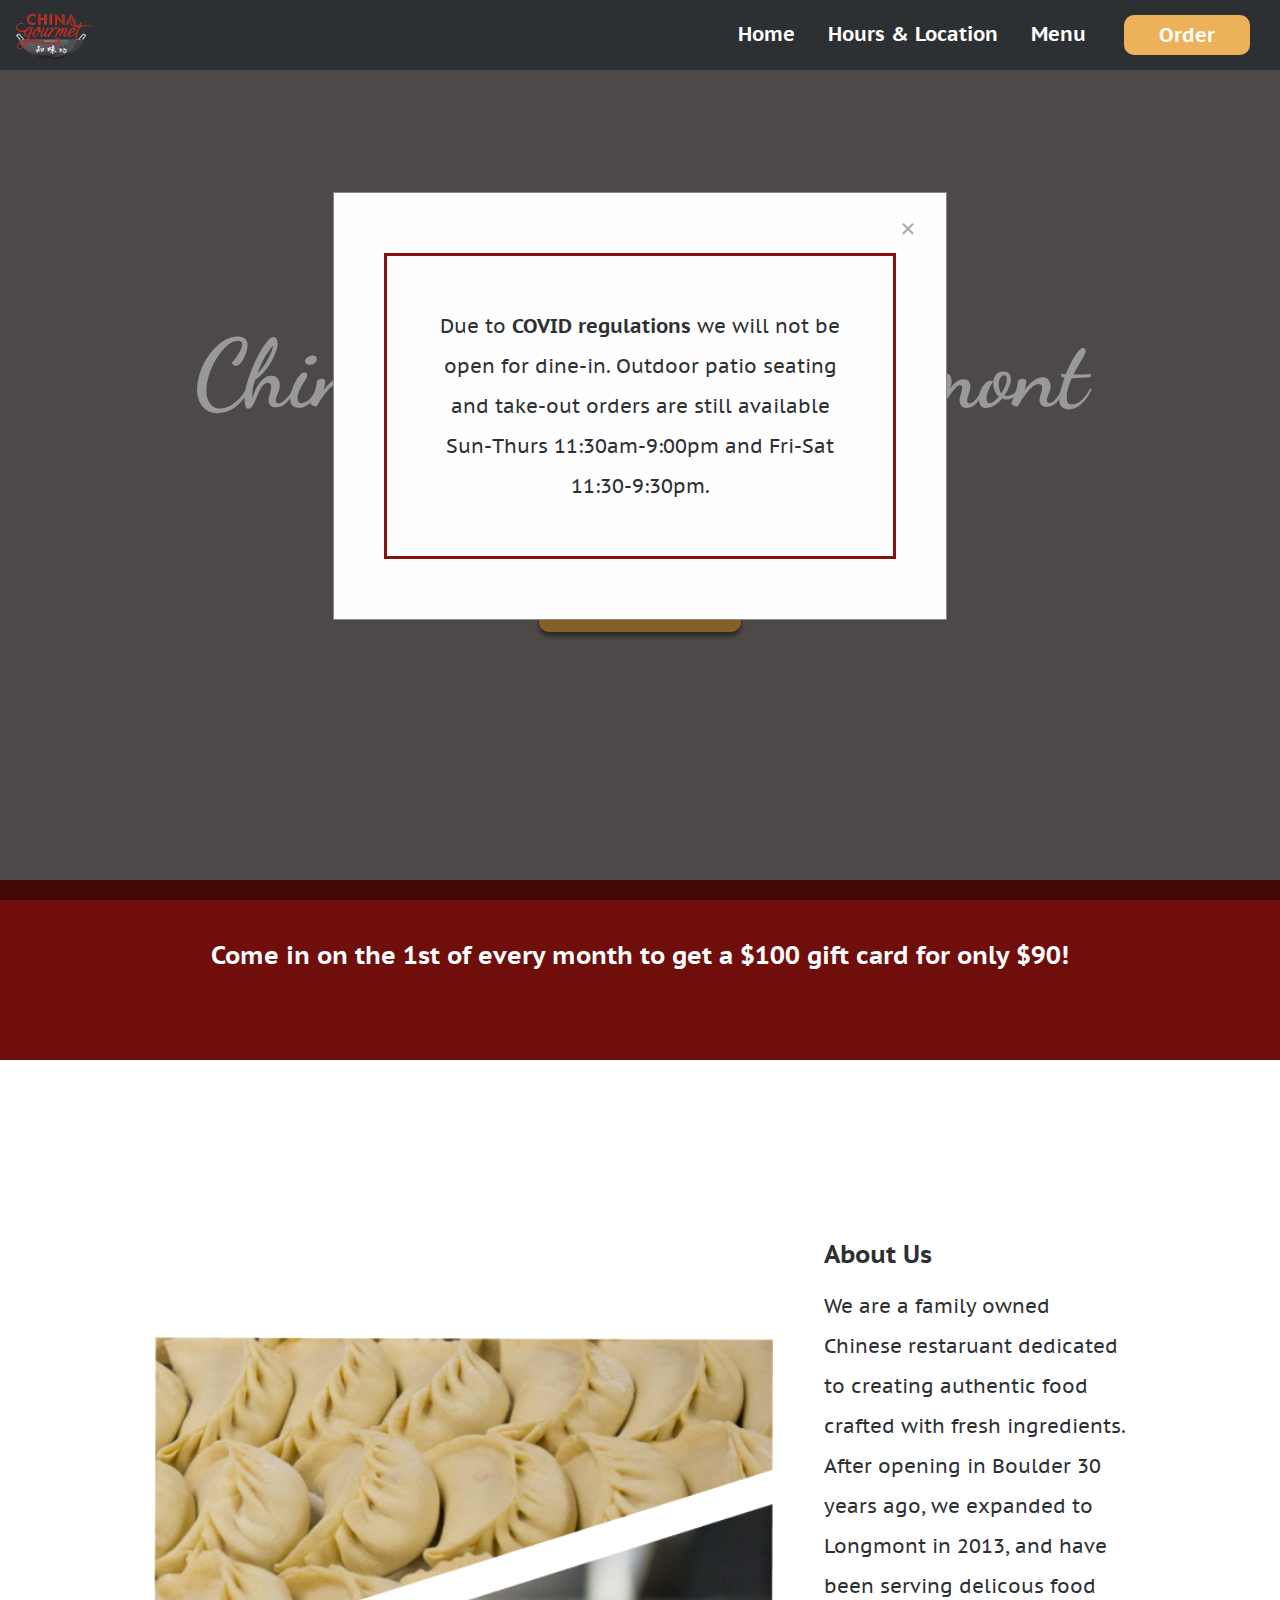
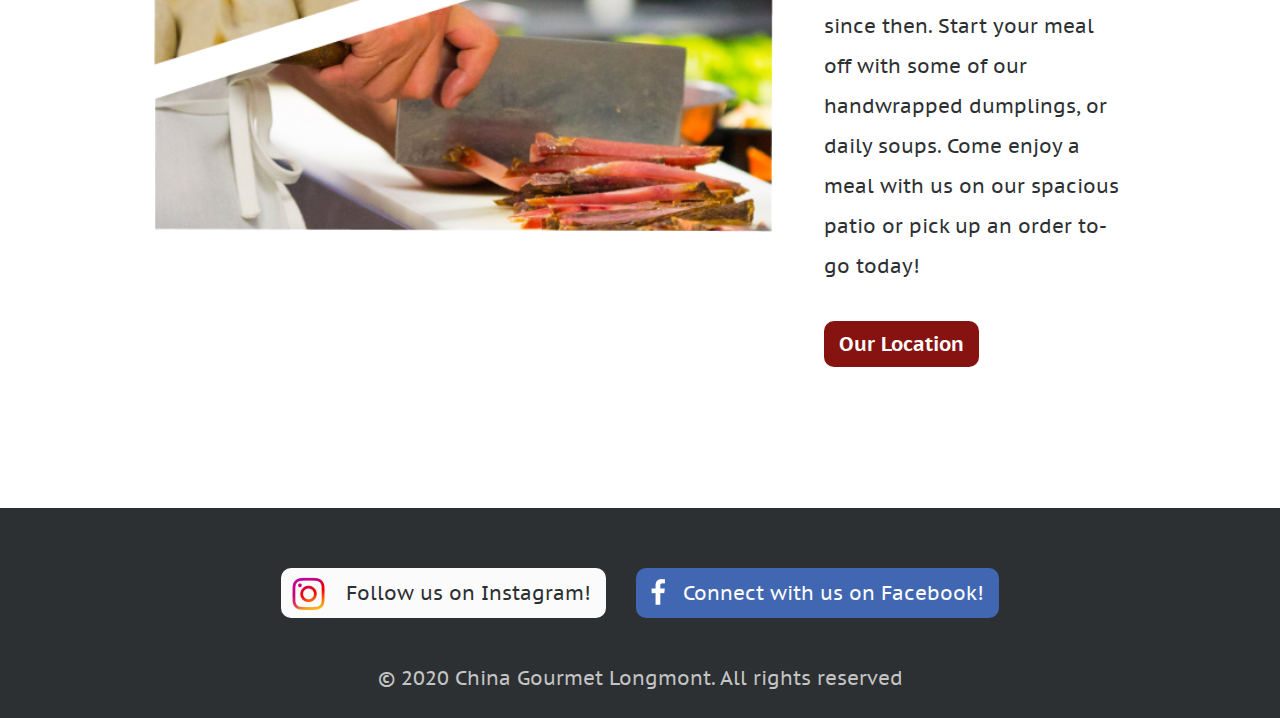
==== China-Gourmet-master/pages/home.html @ c3f0e588 "Add files via upload" ====
<!doctype html>
<html lang="en">
    <head>
        <link rel="stylesheet" href="../resources/css/style.css">
        <link href="https://fonts.googleapis.com/css?family=PT Sans Caption|Karla|Dancing Script" rel='stylesheet'>
        <meta name="viewport" content="width=device-width, initial-scale=1">
    </head>
  
    <body>
        <div id="covidModal" class="modal">
            <div class="modal-content">
              <span class="closeC">&times;</span>
              <p class='covid-text'>Due to <strong>COVID regulations</strong> we will not be open for dine-in. Outdoor patio seating and take-out orders are still available Sun-Thurs 11:30am-9:00pm and Fri-Sat 11:30-9:30pm.</p>
            </div>
        </div>
        <script src="../resources/scripts/home.js">
        </script>
        <!--<div class='mobile-popup'>
            <div class='brown-line'></div>
            <h3>Home</h3>
            <div class='brown-line'></div>
            <h3>Hours & Location</h3>
            <div class='brown-line'></div>
            <h3>Menu</h3>
            <div class='brown-line'></div>
            <h3>Order</h3>
            <div class='brown-line'></div>
        </div>-->
        <div class="topnav">
            <img class="logo" src="../resources/images/logo.png" alt="">
            <div class="topnav-right">
                <a href="../pages/home.html"><p>Home</p></a>
                <a href="../pages/hoursAndLocations.html"><p>Hours & Location</p></a>
                <a href="../pages/menu.html"><p>Menu</p></a>
                <button class="order" id="orderBtn">Order</button>
                <img class='mobile-nav' src='../resources/images/mobile-nav.png' alt='opens nav-menu'>
                <div id="myModal" class="modal">
                    <div class="modal-content">
                      <span class="close">&times;</span>
                      <div class='order-popup'>
                        <div class='delivery'>
                            <h3>Order for Delivery</h3>
                            <a class='grubhub' href="https://www.grubhub.com/restaurant/china-gourmet-longmont-1345-dry-creek-dr-longmont/2121092?chiri_restaurant-banner=1IIG3ZmbsSN7RGdQrIbnMf&utm_source=google&utm_medium=cpc&utm_campaign=Boulder%2C%2BCO%2B%7C%2BLongmont%2C%2BCO%2B%7C%2BRestaurants&utm_term=%2Bchina%20%2Bgourmet&utm_content=acct_id-4423755827%3Acamp_id-2051885998%3Aadgroup_id-99950826886%3Akwd-18533690191%3Acreative_id-460889791605%3Aext_id-%3Amatchtype_id-b%3Anetwork-g%3Adevice-c%3Aloc_interest-%3Aloc_physical-9028882&gclsrc=aw.ds&=undefined&gclid=CjwKCAiAxKv_BRBdEiwAyd40N63aHWg5v9_8B0DR3Axzz96r2ILgQI9JrAw6CPBCnj7IvBbOdRmzMhoCAv4QAvD_BwE"><img src='../resources/images/grubhub.png'></a>
                            <a class='ubereats' href="https://www.ubereats.com/denver/food-delivery/china-gourmet-longmont/zXyZj-_bRvuxD-I5OIiRfw"><img src='../resources/images/ubereats.png'></a>
                            <a class='doordash' href="https://www.doordash.com/store/china-gourmet-longmont-102562/en-US"><img src='../resources/images/doordash.png'></a>
                        </div>
                        <div class='pickup'>
                              <h3>Order for Pickup</h3>
                              <p>Call 303-776-6930 to place your pickup order today</p>
                              <a class='viewmenu' href="../pages/menu.ejs"><p>View Menu</p></a>
                        </div>
                      </div>
                    </div>
                </div>
                <script src="../resources/scripts/home.js"></script>
            </div>
        </div>
        <div class='darken'></div>
        <div class="carasoul">
                <a class="title">China Gourmet Longmont</a>
                <a class="blrb">Fresh Food. Authentic Taste</a>
                <button class="orderNow" id="orderNowBtn">Order Now</button>
                <div id="myModal2" class="modal">
                    <div class="modal-content">
                      <span class="close2">&times;</span>
                      <div class='order-popup'>
                        <div class='delivery'>
                            <h3>Order for Delivery</h3>
                            <a class='grubhub' href="https://www.grubhub.com/restaurant/china-gourmet-longmont-1345-dry-creek-dr-longmont/2121092?chiri_restaurant-banner=1IIG3ZmbsSN7RGdQrIbnMf&utm_source=google&utm_medium=cpc&utm_campaign=Boulder%2C%2BCO%2B%7C%2BLongmont%2C%2BCO%2B%7C%2BRestaurants&utm_term=%2Bchina%20%2Bgourmet&utm_content=acct_id-4423755827%3Acamp_id-2051885998%3Aadgroup_id-99950826886%3Akwd-18533690191%3Acreative_id-460889791605%3Aext_id-%3Amatchtype_id-b%3Anetwork-g%3Adevice-c%3Aloc_interest-%3Aloc_physical-9028882&gclsrc=aw.ds&=undefined&gclid=CjwKCAiAxKv_BRBdEiwAyd40N63aHWg5v9_8B0DR3Axzz96r2ILgQI9JrAw6CPBCnj7IvBbOdRmzMhoCAv4QAvD_BwE"><img src='../resources/images/grubhub.png'></a>
                            <a class='ubereats' href="https://www.ubereats.com/denver/food-delivery/china-gourmet-longmont/zXyZj-_bRvuxD-I5OIiRfw"><img src='../resources/images/ubereats.png'></a>
                            <a class='doordash' href="https://www.doordash.com/store/china-gourmet-longmont-102562/en-US"><img src='../resources/images/doordash.png'></a>
                        </div>
                        <div class='pickup'>
                              <h3>Order for Pickup</h3>
                              <p>Call 303-776-6930 to place your pickup order today</p>
                              <a class='viewmenu' href="../pages/menu.ejs"><p>View Menu</p></a>
                        </div>
                      </div>
                    </div>
                </div>
                <script src="../resources/scripts/home.js">
                </script>
        </div>
        <div class="giftcard">
            <p class='giftcard-text'>Come in on the 1st of every month to get a $100 gift card for only $90!</p>
        </div>
        <div class="about-section">
            <h3 class='mobile-about'>About Us</h3>
            <img class='about-image' src="../resources/images/dumpAndKnife.png">
            <div class='about-info'>
                <h3 class='screen-about'>About Us</h3>
                <p>We are a family owned Chinese restaruant dedicated to creating authentic food crafted with fresh ingredients. After opening in Boulder 30 years ago, we expanded to Longmont in 2013, and have been serving delicous food since then. Start your meal off with some of our handwrapped dumplings, or daily soups. Come enjoy a meal with us on our spacious patio or pick up an order to-go today!</p>
                <a class='locationBtn' class='Btn' href="../pages/hoursAndLocations.ejs">Our Location</a>
            </div>
        </div>  
        <div class='footer'>
            <div class='socials'>
                <a href="https://www.instagram.com/chinagourmetlongmont/" class='insta'>
                    <img class='insta-image' src='../resources/images/instagram.png' alt='instagram logo'>
                    <p>Follow us on Instagram!</p>
                </a>
                <a href="https://www.facebook.com/chinagourmetlongmont/" class='fb'>
                    <img class='fb-image' src='../resources/images/facebook.png' alt='facebook logo'>
                    <p>Connect with us on Facebook!</p>
                </a>
            </div>
            <p class='copyright'>© 2020 China Gourmet Longmont. All rights reserved</p> 
        </div>
    </body>
---- China-Gourmet-master/resources/css/style.css ----
/**********************/
/* HOURS AND LOCATION */
/**********************/

/*center everything*/
body{
    display:flex;
    flex-direction: column;
    align-items: center;
    margin: 0px 0px 0px 0px;
}

/*buttons*/
.insta, .fb{
    display:flex;
    flex-direction:row;
    border-radius: 10px;
    border: none;
    height: 50px;
    width:fit-content;
    text-decoration: none;
}
.fb-image, .insta-image{
    height:fit-content;
    padding:2px 15px 0px 5px;
}
.fb-image{
    padding-top:6px;
   }
.fb{
    background-color: #4267B2;
}
.fb p{
    color:#FFFFFF;
}
.insta{
    background-color:#FCFBFB;
}
.fb p,.insta p{
    transform: translateY(-150%);
    padding-right:15px;
    font-size: 20px;
}

/*info*/
.info{
    display:flex;
    flex-direction:row;
    justify-content: center;
    background-color: #F1E1C8;
    width:100%;
    padding-top:70px;
}
.hours, .location, .contact{
    padding: 5vh 5vw 8vh 0vw;
    transform: translateX(15%);
}
.info .insta{
    margin-bottom: 15px;
}

/*map*/
iframe{
    margin: 10vh 0vw 10vh 0vw;
    width: 80%;
}


/*footer*/
.footer{
    text-align:center;
    background-color: #2D3032;
    width:100%;
}
.copyright{
    color: #C4C4C4
}
.socials{
    display:flex;
    flex-direction: row;
    justify-content: center;
    padding: 60px 0px 20px 0px;
}
.footer .insta, .footer .fb{
    margin: 0px 15px 0px 15px;
}

/*mobile*/
@media (max-width:490px){
    #orderBtn2{
        display: none;
    }
    .info{
        background-color: white;
        flex-direction: column;
        align-items: center;
        text-align: center;
        line-height: initial;
        margin-top:20px;
    }
    .hours, .location, .contact{
        transform: translateX(0);
        padding:0px;
    }
    .info p{
        line-height:initial;
    }
    .contact-socials{
        display: flex;
        flex-direction: row;
        justify-content: center;
    }
    .contact-socials .fb{
        margin-left: 10px;
    }
    .contact-socials .insta{
        margin-right: 10px;
        background: #2D3032;
    }
    iframe{
        width: 90%;
    }
    .mobile-decor{
        display: flex;
        flex-direction: row;
        align-items: center;
        justify-content: center;
    }
    .brown-line{
        background-color: #D1BC99;
        width: 20vw;
        height: 1vh;
        margin: 0vh 5vw;
        border-radius: 3px;
    }
    

}





/***********************************************************************************************/
/***********************************************************************************************/




/******/
/*HOME*/
/******/
h3{
    font-family: "PT Sans Caption";
    font-size: 25px;
    line-height: 200%;
    color: #2D3032; 
    font-weight: bold;
}
p{
    font-family: "PT Sans Caption";
    font-size: 20px;
    line-height: 200%;
    color: #2D3032;
}


/*navbar*/
.topnav {
    display:flex;
    flex-direction: row;
    justify-content: space-between;
    width: 100%;
    height: 70px;
    background: #2D3032;
    position:fixed;
    z-index:6;
    align-items: center;
}

.logo{
    max-height: 60px;
    padding: 5px 10px 0px 0px;
}

.topnav p{
    float: left;
    padding: 15px 18px 18px 15px;
    text-decoration: none;
    font-family: PT Sans Caption;
    font-style: normal;
    font-weight: bold;
    font-size: 20px;
    line-height: 200%;
/* or 40px */
    text-align: center;
    color: #FFFFFF;
}

.topnav p:hover{
    color: grey;
}

.order{
    background: #EDB259;
    font-family: PT Sans Caption;
    padding: 0px 35px 0px 35px;
    border-radius: 10px;
    text-align: center;
    color: #FFFFFF;
    font-style: normal;
    font-weight: bold;
    font-size: 20px;
    line-height: 200%;
    text-decoration: none;
    border: none;
    margin-top: 36px;
    margin-right: 30px;
    margin-left: 20px;
    cursor: pointer;
}

/*landing page*/
.carasoul {
    width: 100%;
    background-image: url("../images/wok.png");
    height: 90vh;
    display: flex;
    flex-direction: column;
    justify-content: center;
    align-items: center;
    padding-top:70px;
}
.darken{
    height: 90vh;
    width: 100%;
    background: rgba(36, 25, 25, 0.58);
    position: absolute;
    margin-top: 70px;
    z-index: 0;
}

.title{
    font-family: Dancing Script;
    font-style: normal;
    font-weight: bold;
    font-size: 95.37px;
    line-height: 114px;
    color: #FFFFFF;
    z-index: 1;
    text-align: center;
}

.blrb{
    font-family: PT Sans Caption;
    font-style: normal;
    font-weight: bold;
    font-size: 31.25px;
    line-height: 40px;
    color: #FFFFFF;
    z-index: 1;
}

.orderNow{
    font-family: PT Sans Caption;
    font-style: normal;
    font-weight: bold;
    font-size: 31.25px;
    line-height: 40px;
    text-align: center;

    color: #FFFFFF;

    background: #DEA043;
    box-shadow: 0px 4px 4px rgba(0, 0, 0, 0.25), 0px 4px 4px rgba(0, 0, 0, 0.25);
    border-radius: 10px;

    text-decoration: none;
    border: none;
    cursor: pointer;
    z-index: 1;
}
#orderNowBtn, .title, .blrb{
    margin: 20px 0px 20px 0px;
}
#orderNowBtn{
    padding: 10px 20px 10px 20px;
    margin-top:40px;
}
#orderNowBtn:hover, #orderBtn:hover{
    color:grey;
}

/*giftcard banner*/
.giftcard{ 
    width: 100%;
    height: 20vh;
    background: #700E0B;
}
.giftcard-text{
    font-family: PT Sans Caption;
    font-style: normal;
    font-weight: bold;
    font-size: 25px;
    line-height: 2;
    color: #FFFFFF;
    opacity: 1;
    text-align: center;
    transform: translateY(100%);
    margin:0;
}

/*about info*/
.about-section{
    display: flex;
    flex-direction: row;
    justify-content: center;
    align-items: center;
    padding: 16vh 10vw 16vh 10vw;
}
.about-info, .about-image{
    margin: 0vw 2vw 0vh 2vw;
}
.about-info{
    font-size: 1.66rem;
}
.about-image{
    height:55vh;
}
.about-info p{
    transform: translateY(-3%);
}
.locationBtn{
    text-decoration: none;
    font-family: PT Sans Caption;
    font-style: normal;
    font-weight: bold;
    font-size: 20px;
    line-height: 2;
    text-align: center;
    color: #FFFFFF;
    cursor: pointer;
    background-color: #871310;
    border-radius: 10px;
    padding: 10px 15px 10px 15px;
    margin-top: 10px;
}
.mobile-about, .mobile-nav{
    display: none;
}






/***********************************************************************************************/
/***********************************************************************************************/


/***********/
/* Pop ups */
/***********/
.modal {
    display: none;
    position: fixed;
    z-index: 7;
    left: 0;
    top: 0;
    width: 100%;
    height: 100%;
    overflow: auto;
    background-color: rgb(0,0,0);
    background-color: rgba(0,0,0,0.4);
    z-index: 3;
 }

.modal-content {
    background-color: #fefefe;
    margin: 15% auto;
    padding: 40px 50px;
    border: 1px solid #888;
    width: 40%;
}

#myModal1 .modal-content{
    width:700px;
    padding-right:15px;
}
.order-popup{
    display: flex;
    flex-direction: row;
    justify-content: space-between;
    padding: 10px 20px;
    align-items:flex-start;
}

.pickup h3, .pickup p{
    color: #2D3032;
    padding: 0px 0px 10px 0px;
}
.pickup p{
    margin-top:0px;
}

.pickup p:hover{
    color: #2D3032;
}

a.grubhub, a.ubereats, a.doordash{
    margin: 5px 0px;
}
a.viewmenu{
    background: #871310;
    border-radius: 10px;
    padding: 0px 5px 0px 15px;
    width:120px;
    margin-left:45px;
}
a.viewmenu p{
    color:white;
    padding:0;
    margin:0;
}
a.viewmenu p:hover{
    color:grey;
}
.pickup, .delivery{
    display:flex;
    flex-direction: column;
    justify-content: center;
    padding:0px 40px;
    padding-bottom:20px;
    text-align: center;
}
.pickup{
    margin: 0px 0px 30px 20px;
}
.delivery{
    padding-right: 60px;
    padding-left:25px;
    border-right: 3px solid #2D3032;
}
.covid-text{
    border: 3px solid #871310;
    padding: 50px;
    text-align: center;
}

.close {
    color: #aaa;
    float: right;
    font-size: 28px;
    font-weight: bold;
    transform: translate(-20px, -20px);

}
  
.close:hover,
.close:focus {
    color: black;
    text-decoration: none;
    cursor: pointer;
}

.close2 {
    color: #aaa;
    float: right;
    font-size: 28px;
    font-weight: bold;
    transform: translate(20px, -20px);
}
  
.close2:hover,
.close2:focus {
    color: black;
    text-decoration: none;
    cursor: pointer;
}

.closeC {
    color: #aaa;
    float: right;
    font-size: 28px;
    font-weight: bold;
    transform: translate(20px, -20px);
}
  
.closeC:hover,
.closeC:focus {
    color: black;
    text-decoration: none;
    cursor: pointer;
}





/***********************************************************************************************/
/***********************************************************************************************/








/*********/
/* MENU */
/********/

/*background*/
.brown-rectangle{
    background-color: #F1E1C8;
    width: 100%;
    height: 50vh;
    position: absolute;
    z-index: -1;
}
.brown-triangle{
    width: 0;
    height: 0;
    border-top: 50vh solid transparent;
    border-right: 100vw solid #F1E1C8;
    border-bottom: 50vh solid transparent;
    position:absolute;
    z-index: -1;
}

/*glider*/
.glider-container{
    height: 70%;
    width:70%;
    border:5px solid #871310;
    border-radius:10px;
    margin: 400px 50px 250px 50px;
}
.glider img{
    border-right: 3px solid #2D3032;
}
.glider img:last-child{
    border: 0;
}

/*buttons*/
button.glider-prev, button.glider-next{
    display: flex;
    flex-direction: row;
    justify-content: space-around;
    align-items: center;
    background-color: #871310;
    border-radius: 10px;
    color:#FFFFFF;
    padding: 0px 15px;
    margin-top: 20vh;
    transform: translateY(50vh);

}
.glider-prev p, .glider-next p{
    color:#FFFFFF;
    padding:0px 10px;
}
.glider-prev p:hover, .glider-next p:hover{
    color:grey;
}
.dropbtn{
    background: #871310;
    color: white;
    padding: 16px;
    font-size: 25px;
    font-family: "PT Sans Caption";
    font-weight: bold;
    border: 5px solid black;
    cursor: pointer;
    width: 14vw;
    border-radius: 10px;
    display: flex;
    flex-direction: row;
    justify-content: center;
    align-items: center;
}

.fa-chevron-down{
    padding-left:10px;
}

.dropbtn:hover{
    color:grey;
}

.dropdown{
    text-align: center;
    position: absolute;
    top: 20%;
    z-index: 3;
}




/*Mobile Home*/

@media (max-width:490px){
    p{
        font-size:16px;
    }
    h3{
        font-size: 20px;
    }
   .topnav p, #orderBtn{
       display:none;
   }
   .about-section{
    flex-wrap: wrap;
    text-align: center;
   }
   .about-image{
       width:90%;
       height:50%;
   }
   .title{
       font-size:48.83px;
       line-height: 1.2;
       text-align: center;
   }
   .blrb, #orderNowBtn{
       font-size: 20px;
   }
   .giftcard-text{
       font-size: 16px;
       transform:translateY(10%);
       line-height: 2;
       padding: 0px 28px;
   }
   .about-info p{
       text-align: left;
       padding:2.5vh;
   }
   .locationBtn{
       font-size: 16px;
   }
   .mobile-about, .mobile-nav{
       display: block;
   }
   .screen-about{
       display:none;
   }
   .about-section{
       padding-top:0.5vh;
   }
   .fb p, .insta p{
       display:none;
   }
   .fb{
    padding: 3px 4px 2px 5px;
   }
   .insta-image{
       padding: 0px;
   }
   .insta{
       padding: 2px 5px;
   }
   .socials{
       padding: 40px 0px 15px 0px;
   }
   .topnav{
       align-items: center;
   }
   .mobile-nav{
       transform: translateX(-20px)
   }
   .modal-content{
       width:50%;
       margin:20% auto;
   }
   .covid-text{
       border-right:none;
       border-left:none;
       padding:15px 0px;
   }
   .mobile-popup{
       background-color: #2D3032;
        height: 100%;
        width:100%;
        position:absolute;
        top:0px;
        left:0px;
   }
   .pickup h3, .delivery h3 {
       display: block;
       font-size: 20px;
       width:200px;
       margin: 20px 0px 5px 0px;
   } 
    .viewmenu, .pickup p{
       display: block;
       font-size: 16px;
   }

   a.viewmenu{
       margin:0;
       width: 95px;
   }
    .order-popup{
       flex-direction: column;
       align-items: center;
       width:60%;
   }
    .delivery, .pickup{
        border-right:none;
        padding:0;
        align-items: center;
        margin:0;
    }    
    #myModal1 .modal-content{
        width:60%;
        padding: 10px 0px 20px 50px;
    }
    a.grubhub img, a.ubereats img, a.doordash img{
        width:90%;
    }
    .close{
        padding-top:20px;
    }
}

/*mobile menu*/
@media (max-width:490px){
    .glider-container{
        border: 2px solid #871310;
        margin-top: 30vh;
        margin-bottom: 30vh;
        width:90%
    }
    .dropbtn{
        border: 2px solid black;
        font-size: 16px;
        width:35vw;
        height:5vh;
        margin-top:-2vh;
    }
    button.glider-prev, button.glider-next{
        transform: translateY(50vh) scale(.7);
    }
}
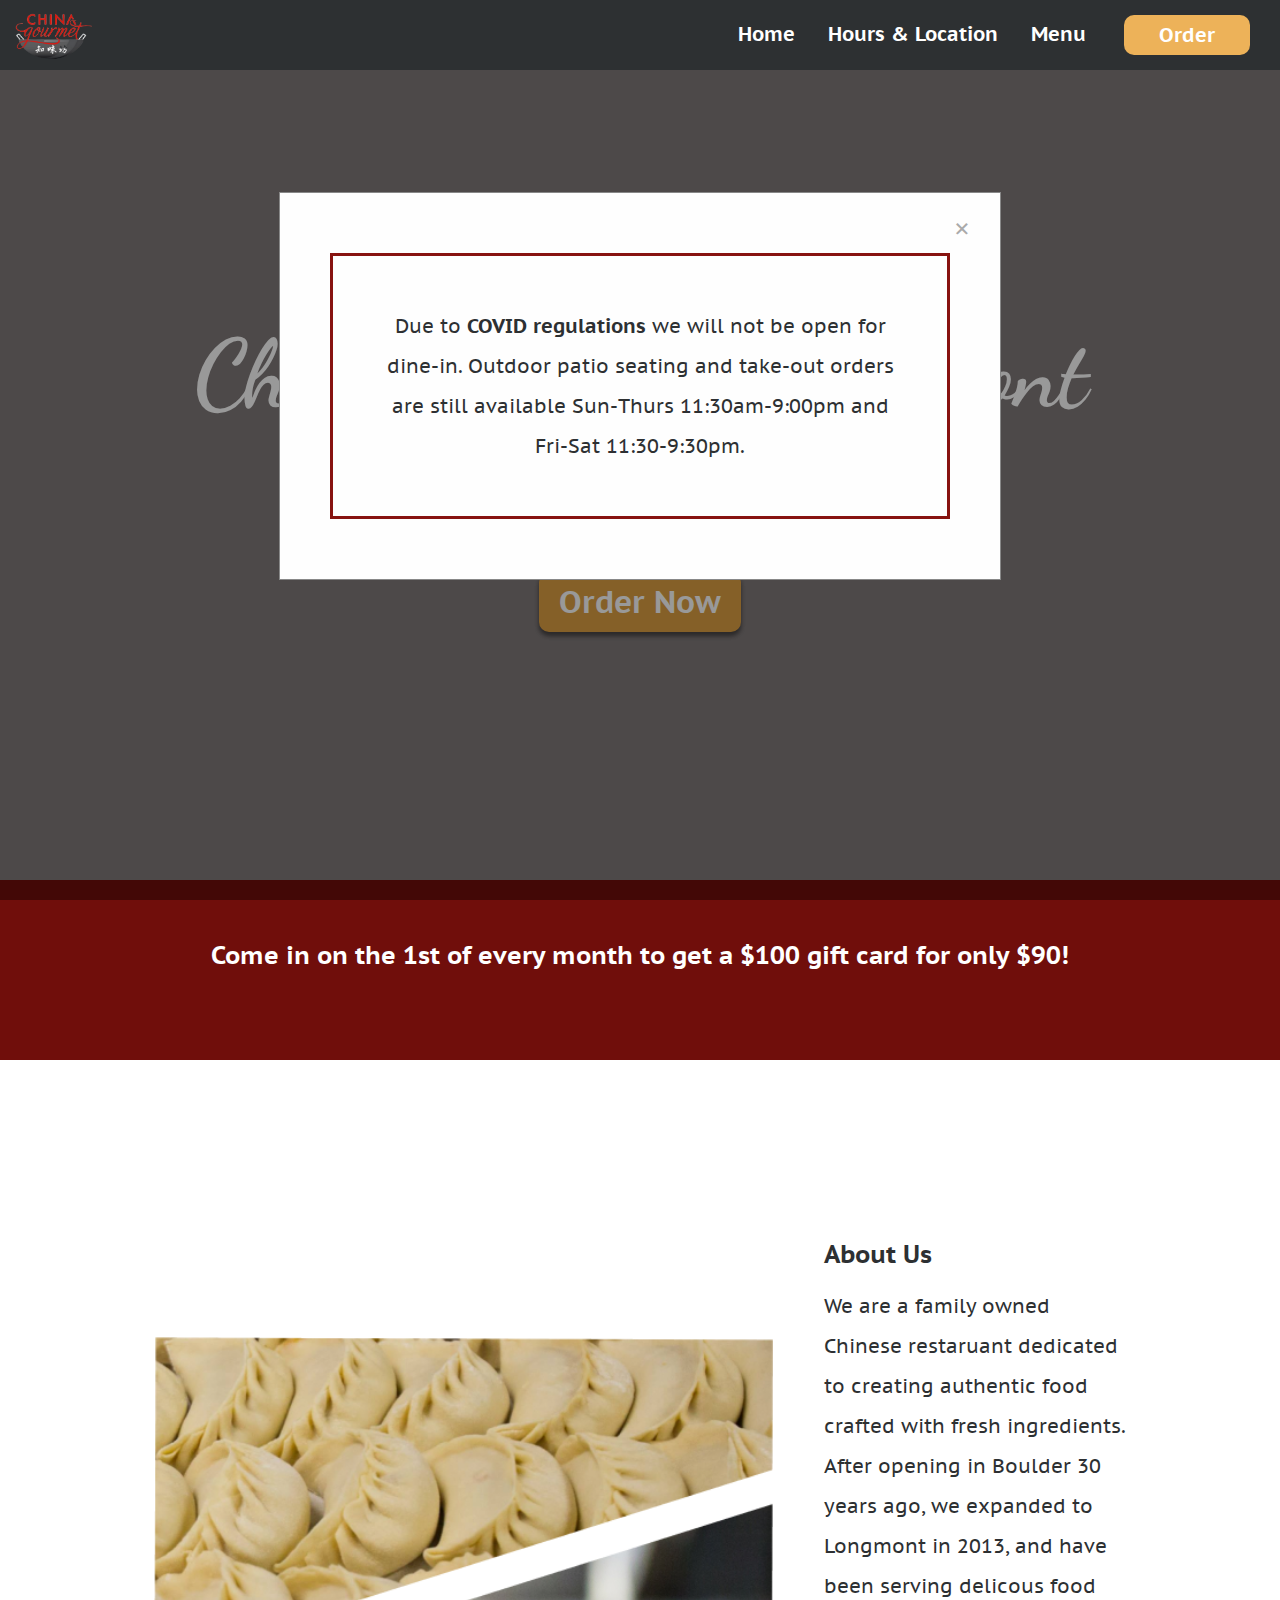
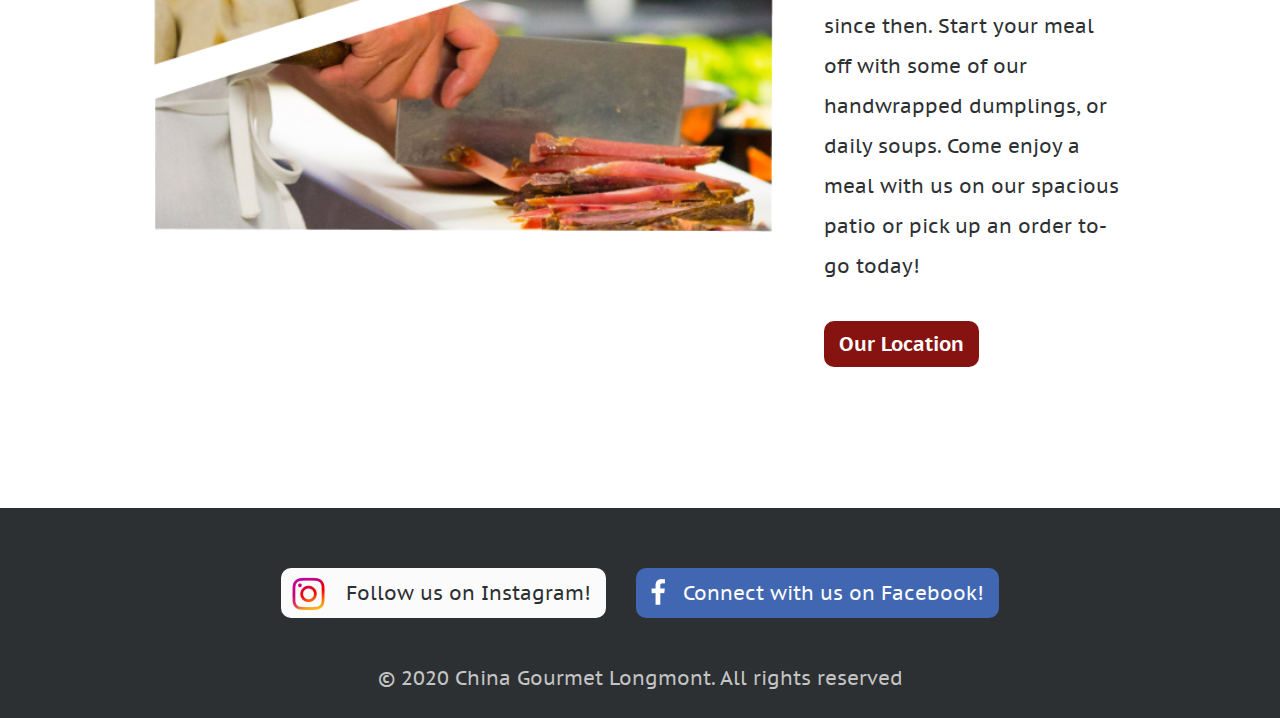
==== commit 82108d4c: "Final commit" ====
--- a/China-Gourmet-master/pages/home.html
+++ b/China-Gourmet-master/pages/home.html
@@ -33,7 +33,7 @@
                 <a href="../pages/hoursAndLocations.html"><p>Hours & Location</p></a>
                 <a href="../pages/menu.html"><p>Menu</p></a>
                 <button class="order" id="orderBtn">Order</button>
-                <img class='mobile-nav' src='../resources/images/mobile-nav.png' alt='opens nav-menu'>
+                <img class='mobile-nav' src='../resources/images/mobile-nav.png' alt='opens nav-menu' id="mobileBtn">
                 <div id="myModal" class="modal">
                     <div class="modal-content">
                       <span class="close">&times;</span>
@@ -47,7 +47,7 @@
                         <div class='pickup'>
                               <h3>Order for Pickup</h3>
                               <p>Call 303-776-6930 to place your pickup order today</p>
-                              <a class='viewmenu' href="../pages/menu.ejs"><p>View Menu</p></a>
+                              <a class='viewmenu' href="../pages/menu.html"><p>View Menu</p></a>
                         </div>
                       </div>
                     </div>
@@ -55,29 +55,22 @@
                 <script src="../resources/scripts/home.js"></script>
             </div>
         </div>
+
+        <div id="mobileModal" class="mobile-navbar">
+            <span class="closeM">&times;</span>
+            <div class='text-wrapper'>
+                <a href="../pages/home.html"><p class='top-border'>Home</p></a>
+                <a href="../pages/hoursAndLocations.html"><p>Hours & Location</p></a>
+                <a href="../pages/menu.html"><p>Menu</p></a>
+                <a id="orderBtnM"><p>Order</p></button>
+            </div>
+        </div>
+
         <div class='darken'></div>
         <div class="carasoul">
                 <a class="title">China Gourmet Longmont</a>
                 <a class="blrb">Fresh Food. Authentic Taste</a>
                 <button class="orderNow" id="orderNowBtn">Order Now</button>
-                <div id="myModal2" class="modal">
-                    <div class="modal-content">
-                      <span class="close2">&times;</span>
-                      <div class='order-popup'>
-                        <div class='delivery'>
-                            <h3>Order for Delivery</h3>
-                            <a class='grubhub' href="https://www.grubhub.com/restaurant/china-gourmet-longmont-1345-dry-creek-dr-longmont/2121092?chiri_restaurant-banner=1IIG3ZmbsSN7RGdQrIbnMf&utm_source=google&utm_medium=cpc&utm_campaign=Boulder%2C%2BCO%2B%7C%2BLongmont%2C%2BCO%2B%7C%2BRestaurants&utm_term=%2Bchina%20%2Bgourmet&utm_content=acct_id-4423755827%3Acamp_id-2051885998%3Aadgroup_id-99950826886%3Akwd-18533690191%3Acreative_id-460889791605%3Aext_id-%3Amatchtype_id-b%3Anetwork-g%3Adevice-c%3Aloc_interest-%3Aloc_physical-9028882&gclsrc=aw.ds&=undefined&gclid=CjwKCAiAxKv_BRBdEiwAyd40N63aHWg5v9_8B0DR3Axzz96r2ILgQI9JrAw6CPBCnj7IvBbOdRmzMhoCAv4QAvD_BwE"><img src='../resources/images/grubhub.png'></a>
-                            <a class='ubereats' href="https://www.ubereats.com/denver/food-delivery/china-gourmet-longmont/zXyZj-_bRvuxD-I5OIiRfw"><img src='../resources/images/ubereats.png'></a>
-                            <a class='doordash' href="https://www.doordash.com/store/china-gourmet-longmont-102562/en-US"><img src='../resources/images/doordash.png'></a>
-                        </div>
-                        <div class='pickup'>
-                              <h3>Order for Pickup</h3>
-                              <p>Call 303-776-6930 to place your pickup order today</p>
-                              <a class='viewmenu' href="../pages/menu.ejs"><p>View Menu</p></a>
-                        </div>
-                      </div>
-                    </div>
-                </div>
                 <script src="../resources/scripts/home.js">
                 </script>
         </div>
@@ -90,7 +83,7 @@
             <div class='about-info'>
                 <h3 class='screen-about'>About Us</h3>
                 <p>We are a family owned Chinese restaruant dedicated to creating authentic food crafted with fresh ingredients. After opening in Boulder 30 years ago, we expanded to Longmont in 2013, and have been serving delicous food since then. Start your meal off with some of our handwrapped dumplings, or daily soups. Come enjoy a meal with us on our spacious patio or pick up an order to-go today!</p>
-                <a class='locationBtn' class='Btn' href="../pages/hoursAndLocations.ejs">Our Location</a>
+                <a class='locationBtn' class='Btn' href="../pages/hoursAndLocations.html">Our Location</a>
             </div>
         </div>  
         <div class='footer'>
--- a/China-Gourmet-master/resources/css/style.css
+++ b/China-Gourmet-master/resources/css/style.css
@@ -62,7 +62,6 @@
 /*map*/
 iframe{
     margin: 10vh 0vw 10vh 0vw;
-    width: 80%;
 }
 
 
@@ -118,7 +117,7 @@
         background: #2D3032;
     }
     iframe{
-        width: 90%;
+        width: 100%;
     }
     .mobile-decor{
         display: flex;
@@ -238,6 +237,7 @@
     position: absolute;
     margin-top: 70px;
     z-index: 0;
+    left: 0%;
 }
 
 .title{
@@ -380,7 +380,7 @@
     margin: 15% auto;
     padding: 40px 50px;
     border: 1px solid #888;
-    width: 40%;
+    width: 620px;
 }
 
 #myModal1 .modal-content{
@@ -391,8 +391,9 @@
     display: flex;
     flex-direction: row;
     justify-content: space-between;
-    padding: 10px 20px;
     align-items:flex-start;
+    transform: translate(10px, 20px);
+
 }
 
 .pickup h3, .pickup p{
@@ -416,6 +417,7 @@
     padding: 0px 5px 0px 15px;
     width:120px;
     margin-left:45px;
+    transform: translateX(-20px);
 }
 a.viewmenu p{
     color:white;
@@ -452,7 +454,7 @@
     float: right;
     font-size: 28px;
     font-weight: bold;
-    transform: translate(-20px, -20px);
+    transform: translate(0px, -20px);
 
 }
   
@@ -491,6 +493,52 @@
     color: black;
     text-decoration: none;
     cursor: pointer;
+}
+.closeM {
+    color: #aaa;
+    float: right;
+    font-size: 28px;
+    font-weight: bold;
+}
+.closeM:hover,
+.closeM:focus {
+    color: black;
+    text-decoration: none;
+    cursor: pointer;
+}
+
+.mobile-navbar{
+    display:none;
+    z-index: 7;
+    width: 100%;
+    height: 100%;
+    position: absolute;
+    background: #2D3032;
+    text-align: center;
+}
+.mobile-navbar p{
+    color: white;
+    font-size: 20px;
+    font-weight: bold;
+    border-bottom: 2px solid #D1BC99;
+    margin:0 auto;
+    padding: 10px;
+    width:60vw;
+}
+.mobile-navbar a{
+    text-decoration:none;
+}
+.text-wrapper{
+    position: absolute;
+    top: 50%;
+    left: 50%;
+    transform: translate(-50%,-60%);
+}
+.closeM{
+    transform: translate(-25px, 15px);
+}
+.top-border{
+    border-top: 2px solid #D1BC99;
 }
 
 
@@ -700,13 +748,12 @@
    }
 
    a.viewmenu{
-       margin:0;
        width: 95px;
    }
     .order-popup{
        flex-direction: column;
        align-items: center;
-       width:60%;
+       transform: translate(10px, 0px);
    }
     .delivery, .pickup{
         border-right:none;
@@ -722,7 +769,7 @@
         width:90%;
     }
     .close{
-        padding-top:20px;
+        transform: translate(30px, -30px);
     }
 }
 
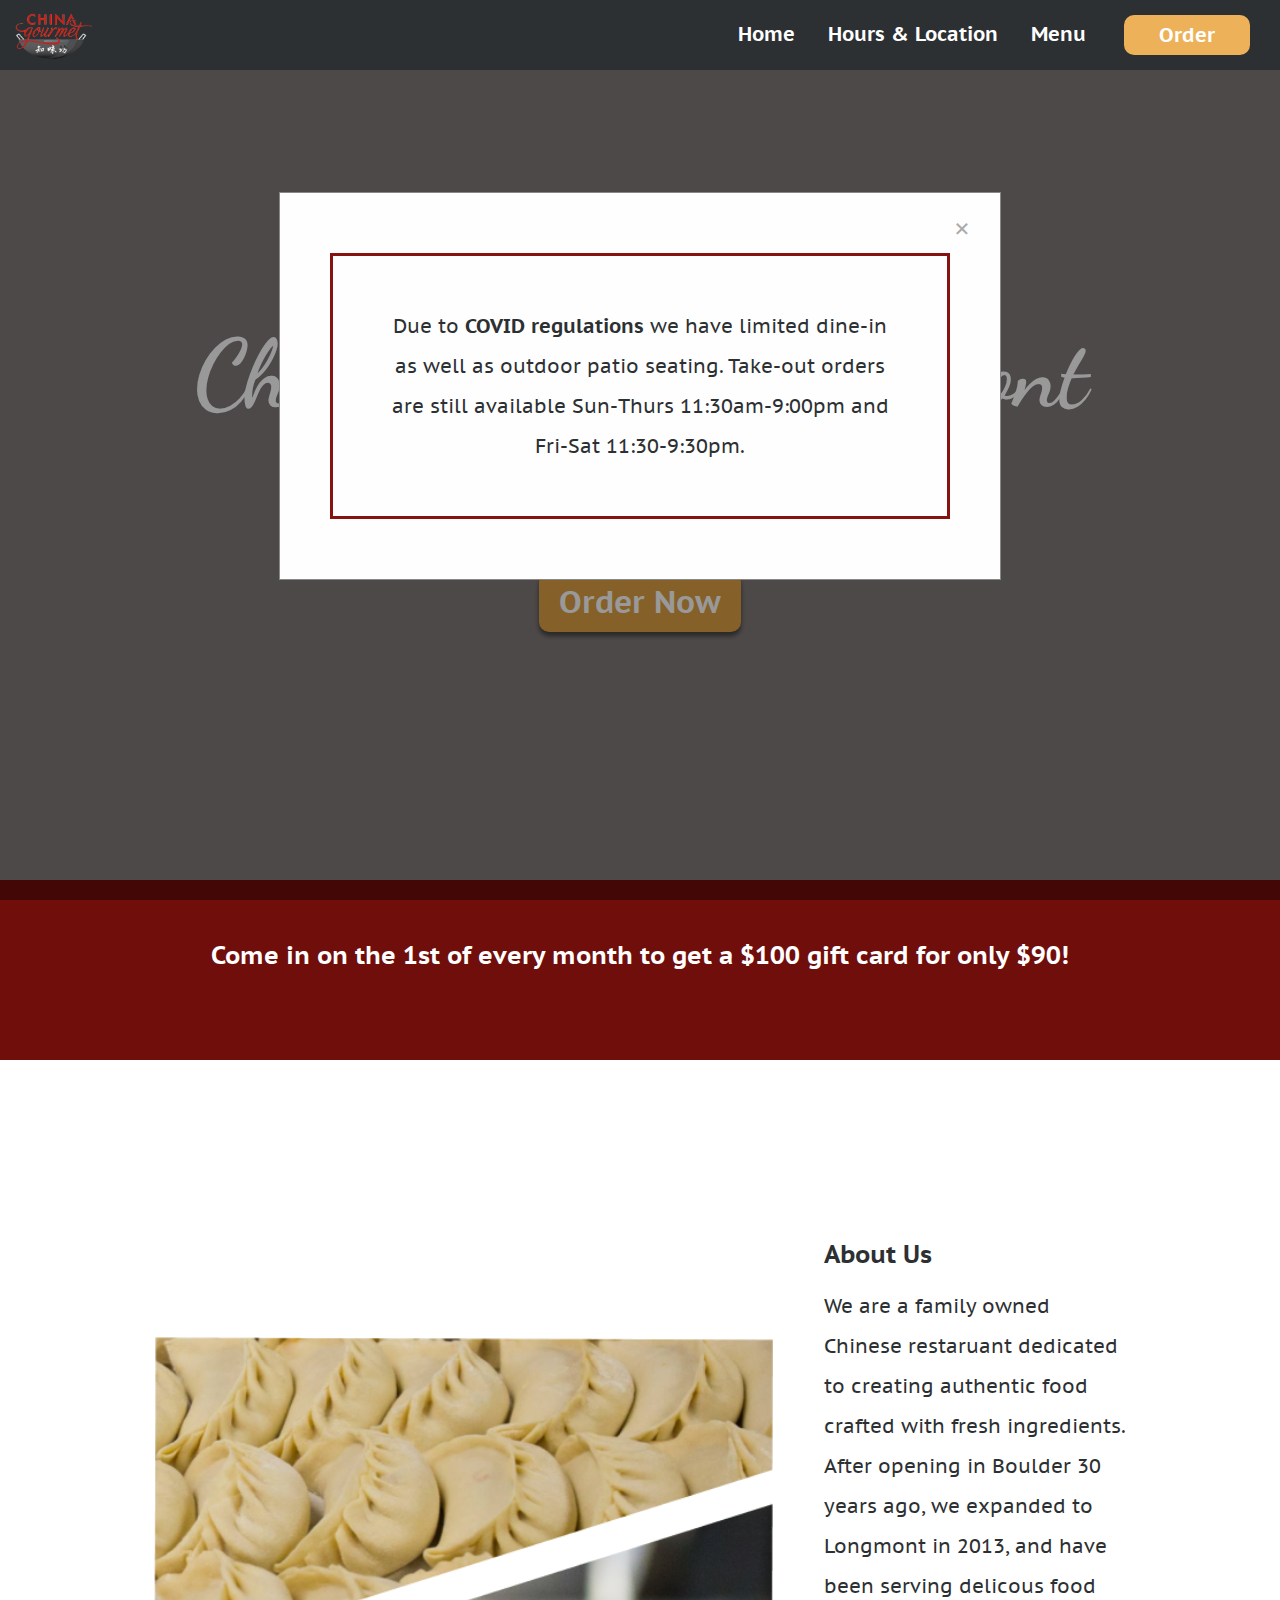
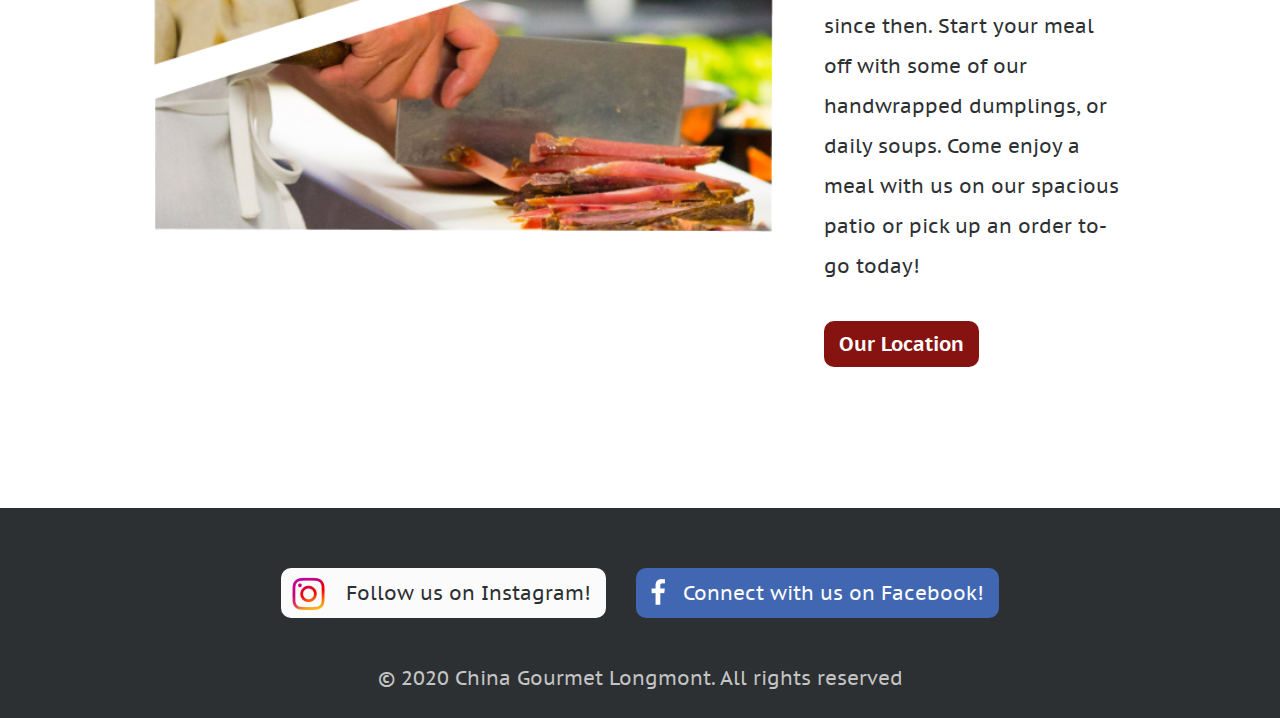
==== commit 9aa74985: "Update home.html" ====
--- a/China-Gourmet-master/pages/home.html
+++ b/China-Gourmet-master/pages/home.html
@@ -4,13 +4,14 @@
         <link rel="stylesheet" href="../resources/css/style.css">
         <link href="https://fonts.googleapis.com/css?family=PT Sans Caption|Karla|Dancing Script" rel='stylesheet'>
         <meta name="viewport" content="width=device-width, initial-scale=1">
+        <title>China Gourmet Longmont</title>
     </head>
   
     <body>
         <div id="covidModal" class="modal">
             <div class="modal-content">
               <span class="closeC">&times;</span>
-              <p class='covid-text'>Due to <strong>COVID regulations</strong> we will not be open for dine-in. Outdoor patio seating and take-out orders are still available Sun-Thurs 11:30am-9:00pm and Fri-Sat 11:30-9:30pm.</p>
+              <p class='covid-text'>Due to <strong>COVID regulations</strong> we have limited dine-in as well as outdoor patio seating. Take-out orders are still available Sun-Thurs 11:30am-9:00pm and Fri-Sat 11:30-9:30pm.</p>
             </div>
         </div>
         <script src="../resources/scripts/home.js">
@@ -40,9 +41,9 @@
                       <div class='order-popup'>
                         <div class='delivery'>
                             <h3>Order for Delivery</h3>
-                            <a class='grubhub' href="https://www.grubhub.com/restaurant/china-gourmet-longmont-1345-dry-creek-dr-longmont/2121092?chiri_restaurant-banner=1IIG3ZmbsSN7RGdQrIbnMf&utm_source=google&utm_medium=cpc&utm_campaign=Boulder%2C%2BCO%2B%7C%2BLongmont%2C%2BCO%2B%7C%2BRestaurants&utm_term=%2Bchina%20%2Bgourmet&utm_content=acct_id-4423755827%3Acamp_id-2051885998%3Aadgroup_id-99950826886%3Akwd-18533690191%3Acreative_id-460889791605%3Aext_id-%3Amatchtype_id-b%3Anetwork-g%3Adevice-c%3Aloc_interest-%3Aloc_physical-9028882&gclsrc=aw.ds&=undefined&gclid=CjwKCAiAxKv_BRBdEiwAyd40N63aHWg5v9_8B0DR3Axzz96r2ILgQI9JrAw6CPBCnj7IvBbOdRmzMhoCAv4QAvD_BwE"><img src='../resources/images/grubhub.png'></a>
-                            <a class='ubereats' href="https://www.ubereats.com/denver/food-delivery/china-gourmet-longmont/zXyZj-_bRvuxD-I5OIiRfw"><img src='../resources/images/ubereats.png'></a>
-                            <a class='doordash' href="https://www.doordash.com/store/china-gourmet-longmont-102562/en-US"><img src='../resources/images/doordash.png'></a>
+                            <a class='grubhub' href="http://menus.fyi/2121092"><img src='../resources/images/grubhub.png'></a>
+                            <a class='ubereats' href="https://order.ubereats.com/denver/food-delivery/China%20Gourmet%20-%20Longmont/zXyZj-_bRvuxD-I5OIiRfw/?utm_source=web-restaurant-manager"><img src='../resources/images/ubereats.png'></a>
+                            <a class='doordash' href="https://www.doordash.com/business/61192/?utm_source=partner-link&utm_medium=website&utm_campaign=61192"><img src='../resources/images/doordash.png'></a>
                         </div>
                         <div class='pickup'>
                               <h3>Order for Pickup</h3>
--- a/China-Gourmet-master/resources/css/style.css
+++ b/China-Gourmet-master/resources/css/style.css
@@ -37,7 +37,7 @@
     background-color:#FCFBFB;
 }
 .fb p,.insta p{
-    transform: translateY(-150%);
+    transform: translateY(-15px);
     padding-right:15px;
     font-size: 20px;
 }
@@ -85,7 +85,7 @@
 }
 
 /*mobile*/
-@media (max-width:490px){
+@media only screen and (max-width:490px){
     #orderBtn2{
         display: none;
     }
@@ -650,7 +650,7 @@
 
 /*Mobile Home*/
 
-@media (max-width:490px){
+@media only screen and (max-width:490px){
     p{
         font-size:16px;
     }
@@ -774,12 +774,13 @@
 }
 
 /*mobile menu*/
-@media (max-width:490px){
+@media only screen and (max-width:490px){
     .glider-container{
         border: 2px solid #871310;
         margin-top: 30vh;
         margin-bottom: 30vh;
-        width:90%
+        width:90%;
+        height: initial;
     }
     .dropbtn{
         border: 2px solid black;
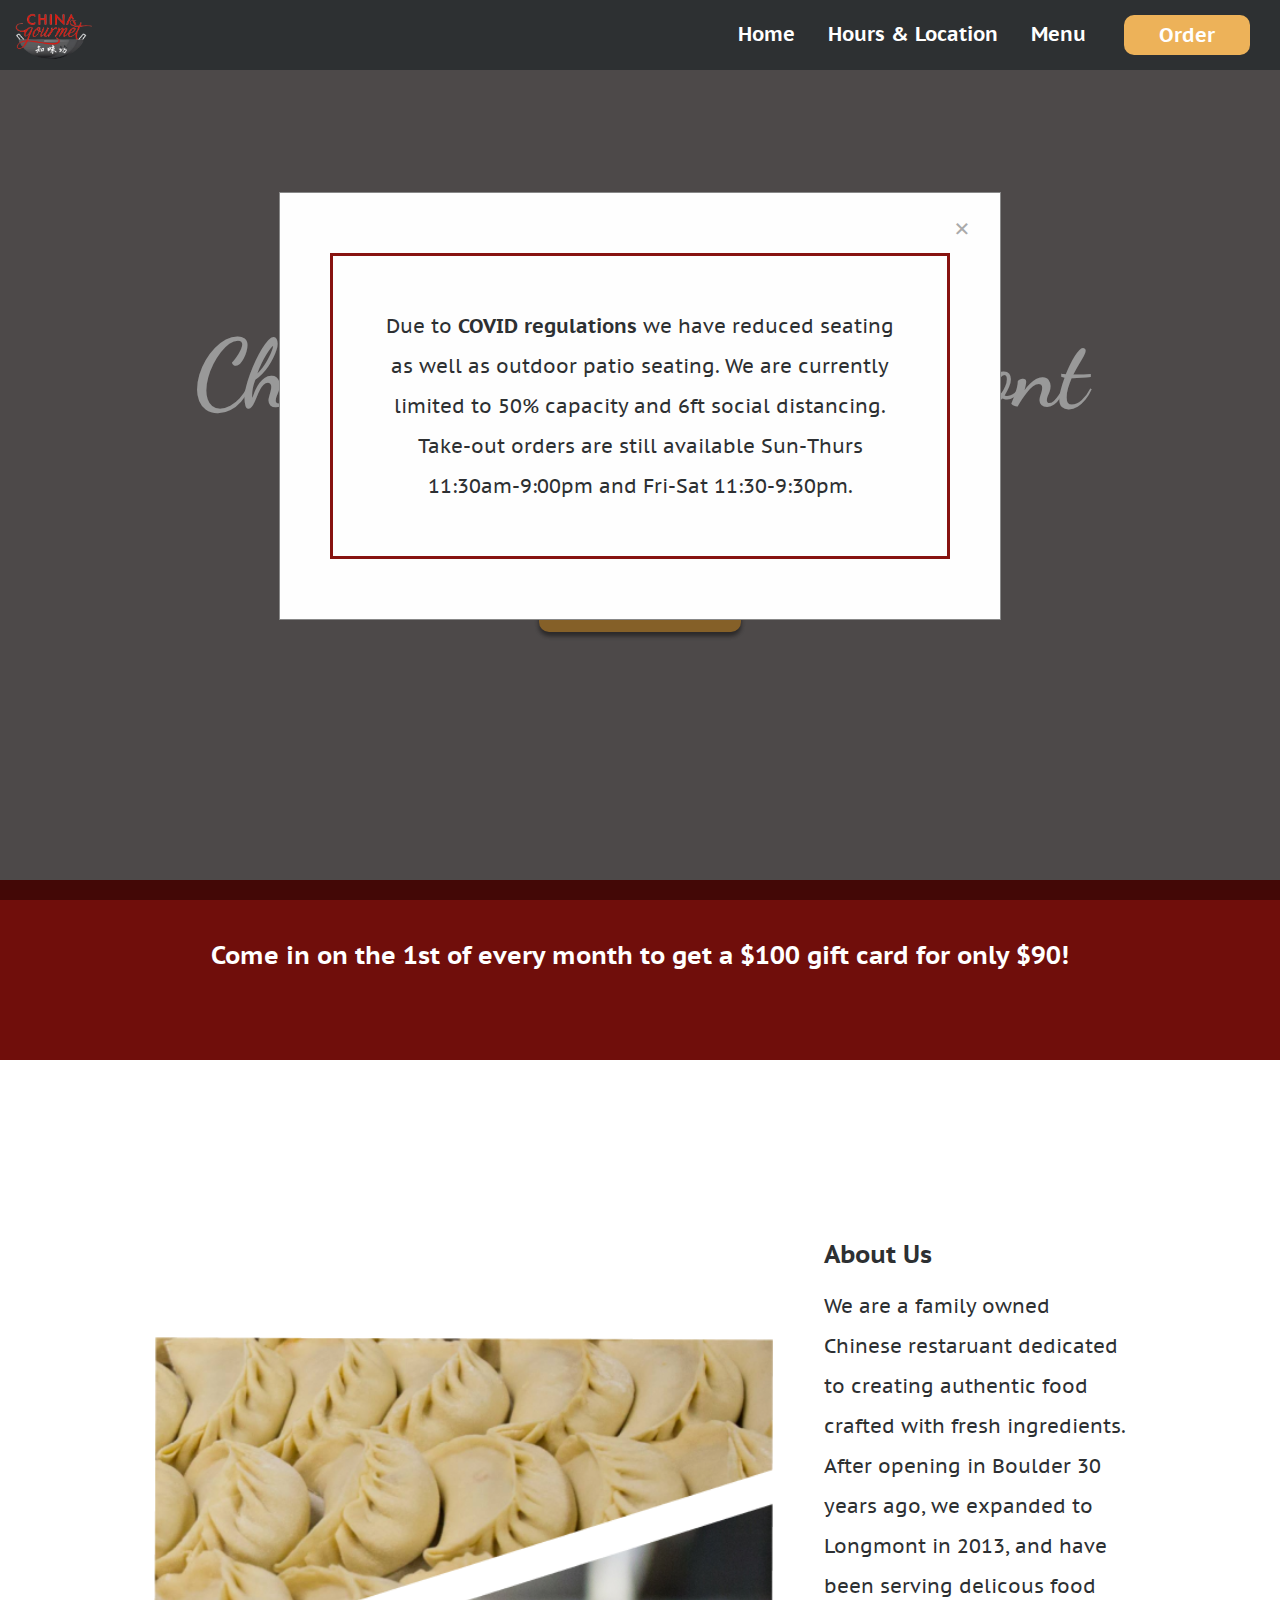
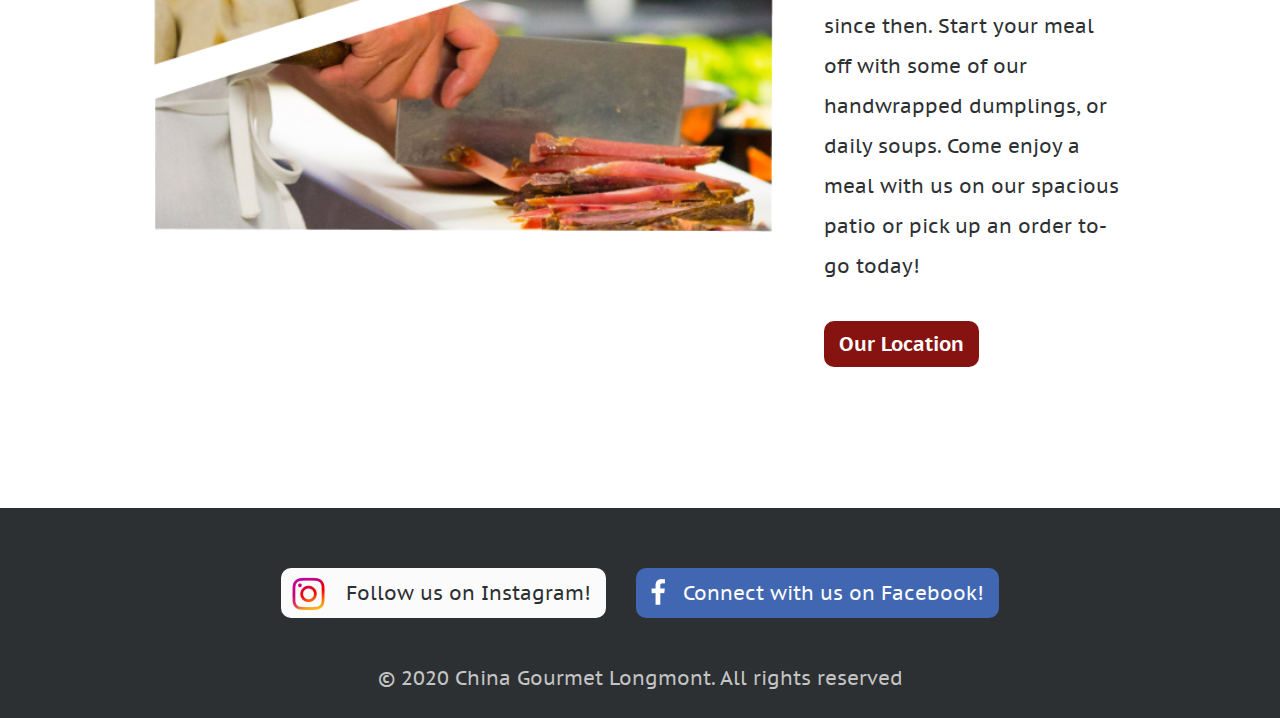
==== commit 2e744fc1: "Final Update" ====
--- a/China-Gourmet-master/pages/home.html
+++ b/China-Gourmet-master/pages/home.html
@@ -11,7 +11,7 @@
         <div id="covidModal" class="modal">
             <div class="modal-content">
               <span class="closeC">&times;</span>
-              <p class='covid-text'>Due to <strong>COVID regulations</strong> we have limited dine-in as well as outdoor patio seating. Take-out orders are still available Sun-Thurs 11:30am-9:00pm and Fri-Sat 11:30-9:30pm.</p>
+              <p class='covid-text'>Due to <strong>COVID regulations</strong> we have reduced seating as well as outdoor patio seating. We are currently limited to 50% capacity and 6ft social distancing. Take-out orders are still available Sun-Thurs 11:30am-9:00pm and Fri-Sat 11:30-9:30pm.</p>
             </div>
         </div>
         <script src="../resources/scripts/home.js">
--- a/China-Gourmet-master/resources/css/style.css
+++ b/China-Gourmet-master/resources/css/style.css
@@ -1,3 +1,363 @@
+/*! normalize.css v8.0.1 | MIT License | github.com/necolas/normalize.css */
+
+/* Document
+   ========================================================================== */
+
+/**
+ * 1. Correct the line height in all browsers.
+ * 2. Prevent adjustments of font size after orientation changes in iOS.
+ */
+
+ html {
+    line-height: 1.15; /* 1 */
+    -webkit-text-size-adjust: 100%; /* 2 */
+  }
+  
+  /* Sections
+     ========================================================================== */
+  
+  /**
+   * Remove the margin in all browsers.
+   */
+  
+  body {
+    margin: 0;
+  }
+  
+  /**
+   * Render the `main` element consistently in IE.
+   */
+  
+  main {
+    display: block;
+  }
+  
+  /**
+   * Correct the font size and margin on `h1` elements within `section` and
+   * `article` contexts in Chrome, Firefox, and Safari.
+   */
+  
+  h1 {
+    font-size: 2em;
+    margin: 0.67em 0;
+  }
+  
+  /* Grouping content
+     ========================================================================== */
+  
+  /**
+   * 1. Add the correct box sizing in Firefox.
+   * 2. Show the overflow in Edge and IE.
+   */
+  
+  hr {
+    box-sizing: content-box; /* 1 */
+    height: 0; /* 1 */
+    overflow: visible; /* 2 */
+  }
+  
+  /**
+   * 1. Correct the inheritance and scaling of font size in all browsers.
+   * 2. Correct the odd `em` font sizing in all browsers.
+   */
+  
+  pre {
+    font-family: monospace, monospace; /* 1 */
+    font-size: 1em; /* 2 */
+  }
+  
+  /* Text-level semantics
+     ========================================================================== */
+  
+  /**
+   * Remove the gray background on active links in IE 10.
+   */
+  
+  a {
+    background-color: transparent;
+  }
+  
+  /**
+   * 1. Remove the bottom border in Chrome 57-
+   * 2. Add the correct text decoration in Chrome, Edge, IE, Opera, and Safari.
+   */
+  
+  abbr[title] {
+    border-bottom: none; /* 1 */
+    text-decoration: underline; /* 2 */
+    text-decoration: underline dotted; /* 2 */
+  }
+  
+  /**
+   * Add the correct font weight in Chrome, Edge, and Safari.
+   */
+  
+  b,
+  strong {
+    font-weight: bolder;
+  }
+  
+  /**
+   * 1. Correct the inheritance and scaling of font size in all browsers.
+   * 2. Correct the odd `em` font sizing in all browsers.
+   */
+  
+  code,
+  kbd,
+  samp {
+    font-family: monospace, monospace; /* 1 */
+    font-size: 1em; /* 2 */
+  }
+  
+  /**
+   * Add the correct font size in all browsers.
+   */
+  
+  small {
+    font-size: 80%;
+  }
+  
+  /**
+   * Prevent `sub` and `sup` elements from affecting the line height in
+   * all browsers.
+   */
+  
+  sub,
+  sup {
+    font-size: 75%;
+    line-height: 0;
+    position: relative;
+    vertical-align: baseline;
+  }
+  
+  sub {
+    bottom: -0.25em;
+  }
+  
+  sup {
+    top: -0.5em;
+  }
+  
+  /* Embedded content
+     ========================================================================== */
+  
+  /**
+   * Remove the border on images inside links in IE 10.
+   */
+  
+  img {
+    border-style: none;
+  }
+  
+  /* Forms
+     ========================================================================== */
+  
+  /**
+   * 1. Change the font styles in all browsers.
+   * 2. Remove the margin in Firefox and Safari.
+   */
+  
+  button,
+  input,
+  optgroup,
+  select,
+  textarea {
+    font-family: inherit; /* 1 */
+    font-size: 100%; /* 1 */
+    line-height: 1.15; /* 1 */
+    margin: 0; /* 2 */
+  }
+  
+  /**
+   * Show the overflow in IE.
+   * 1. Show the overflow in Edge.
+   */
+  
+  button,
+  input { /* 1 */
+    overflow: visible;
+  }
+  
+  /**
+   * Remove the inheritance of text transform in Edge, Firefox, and IE.
+   * 1. Remove the inheritance of text transform in Firefox.
+   */
+  
+  button,
+  select { /* 1 */
+    text-transform: none;
+  }
+  
+  /**
+   * Correct the inability to style clickable types in iOS and Safari.
+   */
+  
+  button,
+  [type="button"],
+  [type="reset"],
+  [type="submit"] {
+    -webkit-appearance: button;
+  }
+  
+  /**
+   * Remove the inner border and padding in Firefox.
+   */
+  
+  button::-moz-focus-inner,
+  [type="button"]::-moz-focus-inner,
+  [type="reset"]::-moz-focus-inner,
+  [type="submit"]::-moz-focus-inner {
+    border-style: none;
+    padding: 0;
+  }
+  
+  /**
+   * Restore the focus styles unset by the previous rule.
+   */
+  
+  button:-moz-focusring,
+  [type="button"]:-moz-focusring,
+  [type="reset"]:-moz-focusring,
+  [type="submit"]:-moz-focusring {
+    outline: 1px dotted ButtonText;
+  }
+  
+  /**
+   * Correct the padding in Firefox.
+   */
+  
+  fieldset {
+    padding: 0.35em 0.75em 0.625em;
+  }
+  
+  /**
+   * 1. Correct the text wrapping in Edge and IE.
+   * 2. Correct the color inheritance from `fieldset` elements in IE.
+   * 3. Remove the padding so developers are not caught out when they zero out
+   *    `fieldset` elements in all browsers.
+   */
+  
+  legend {
+    box-sizing: border-box; /* 1 */
+    color: inherit; /* 2 */
+    display: table; /* 1 */
+    max-width: 100%; /* 1 */
+    padding: 0; /* 3 */
+    white-space: normal; /* 1 */
+  }
+  
+  /**
+   * Add the correct vertical alignment in Chrome, Firefox, and Opera.
+   */
+  
+  progress {
+    vertical-align: baseline;
+  }
+  
+  /**
+   * Remove the default vertical scrollbar in IE 10+.
+   */
+  
+  textarea {
+    overflow: auto;
+  }
+  
+  /**
+   * 1. Add the correct box sizing in IE 10.
+   * 2. Remove the padding in IE 10.
+   */
+  
+  [type="checkbox"],
+  [type="radio"] {
+    box-sizing: border-box; /* 1 */
+    padding: 0; /* 2 */
+  }
+  
+  /**
+   * Correct the cursor style of increment and decrement buttons in Chrome.
+   */
+  
+  [type="number"]::-webkit-inner-spin-button,
+  [type="number"]::-webkit-outer-spin-button {
+    height: auto;
+  }
+  
+  /**
+   * 1. Correct the odd appearance in Chrome and Safari.
+   * 2. Correct the outline style in Safari.
+   */
+  
+  [type="search"] {
+    -webkit-appearance: textfield; /* 1 */
+    outline-offset: -2px; /* 2 */
+  }
+  
+  /**
+   * Remove the inner padding in Chrome and Safari on macOS.
+   */
+  
+  [type="search"]::-webkit-search-decoration {
+    -webkit-appearance: none;
+  }
+  
+  /**
+   * 1. Correct the inability to style clickable types in iOS and Safari.
+   * 2. Change font properties to `inherit` in Safari.
+   */
+  
+  ::-webkit-file-upload-button {
+    -webkit-appearance: button; /* 1 */
+    font: inherit; /* 2 */
+  }
+  
+  /* Interactive
+     ========================================================================== */
+  
+  /*
+   * Add the correct display in Edge, IE 10+, and Firefox.
+   */
+  
+  details {
+    display: block;
+  }
+  
+  /*
+   * Add the correct display in all browsers.
+   */
+  
+  summary {
+    display: list-item;
+  }
+  
+  /* Misc
+     ========================================================================== */
+  
+  /**
+   * Add the correct display in IE 10+.
+   */
+  
+  template {
+    display: none;
+  }
+  
+  /**
+   * Add the correct display in IE 10.
+   */
+  
+  [hidden] {
+    display: none;
+  }
+
+
+
+
+/***********************************************************************************************/
+/***********************************************************************************************/
+
+
+
+
+
 /**********************/
 /* HOURS AND LOCATION */
 /**********************/
@@ -57,6 +417,9 @@
 }
 .info .insta{
     margin-bottom: 15px;
+}
+.location a{
+    text-decoration-color: #4267B2;
 }
 
 /*map*/
@@ -584,10 +947,13 @@
     border:5px solid #871310;
     border-radius:10px;
     margin: 400px 50px 250px 50px;
+    z-index:2;
 }
 .glider img{
     border-right: 3px solid #2D3032;
-}
+    z-index:2;
+}
+
 .glider img:last-child{
     border: 0;
 }
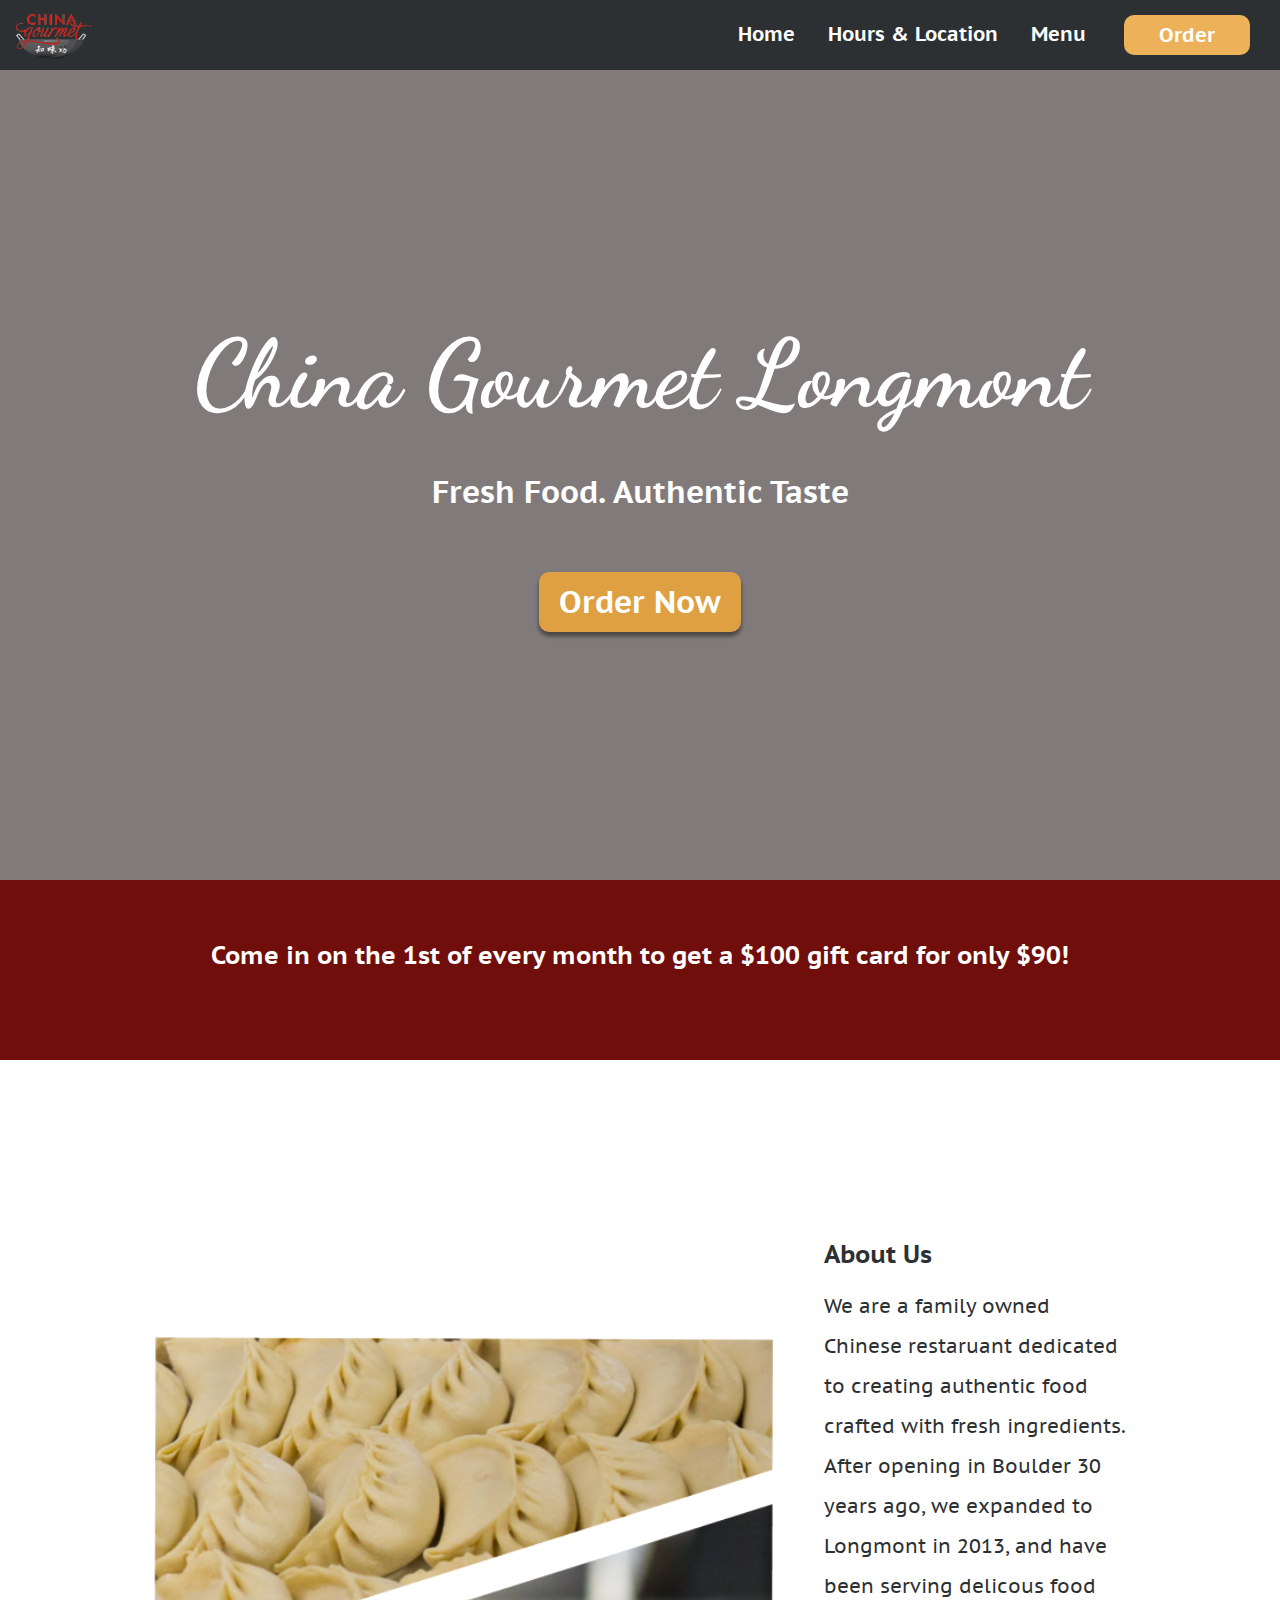
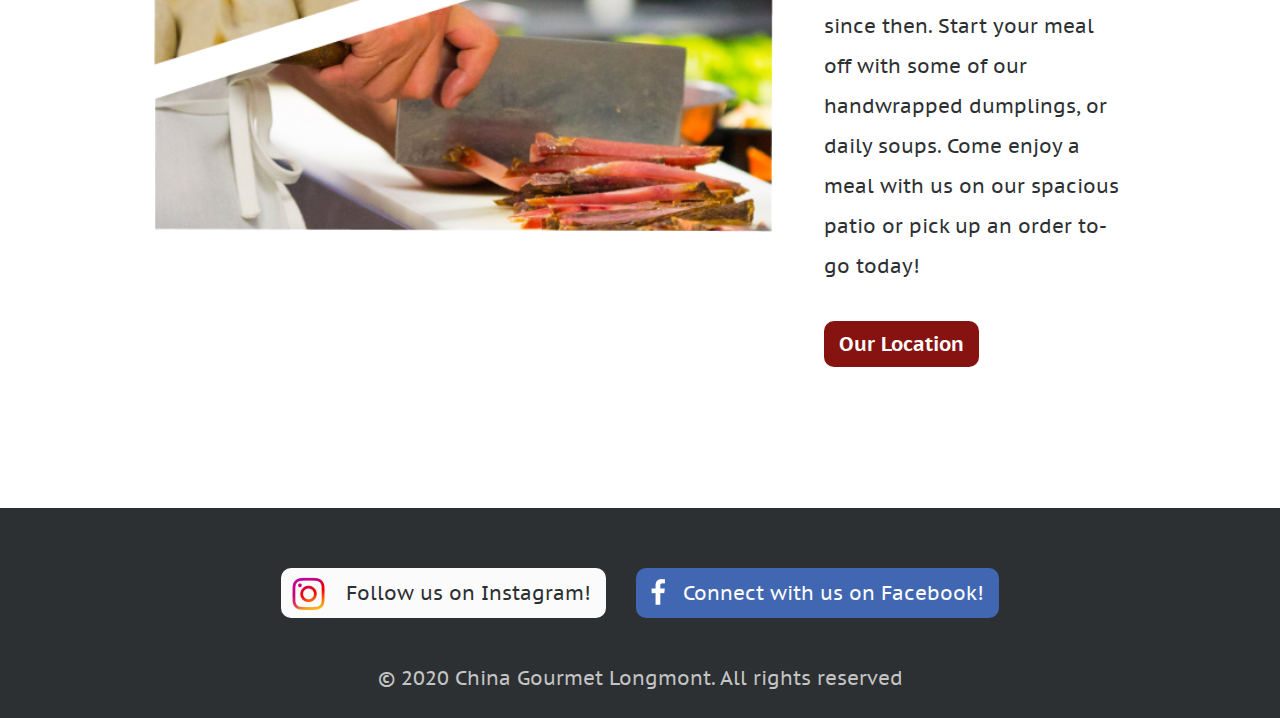
==== commit 064fbee4: "Menu update and end of covid" ====
--- a/China-Gourmet-master/pages/home.html
+++ b/China-Gourmet-master/pages/home.html
@@ -8,14 +8,6 @@
     </head>
   
     <body>
-        <div id="covidModal" class="modal">
-            <div class="modal-content">
-              <span class="closeC">&times;</span>
-              <p class='covid-text'>Due to <strong>COVID regulations</strong> we have reduced seating as well as outdoor patio seating. We are currently limited to 50% capacity and 6ft social distancing. Take-out orders are still available Sun-Thurs 11:30am-9:00pm and Fri-Sat 11:30-9:30pm.</p>
-            </div>
-        </div>
-        <script src="../resources/scripts/home.js">
-        </script>
         <!--<div class='mobile-popup'>
             <div class='brown-line'></div>
             <h3>Home</h3>
